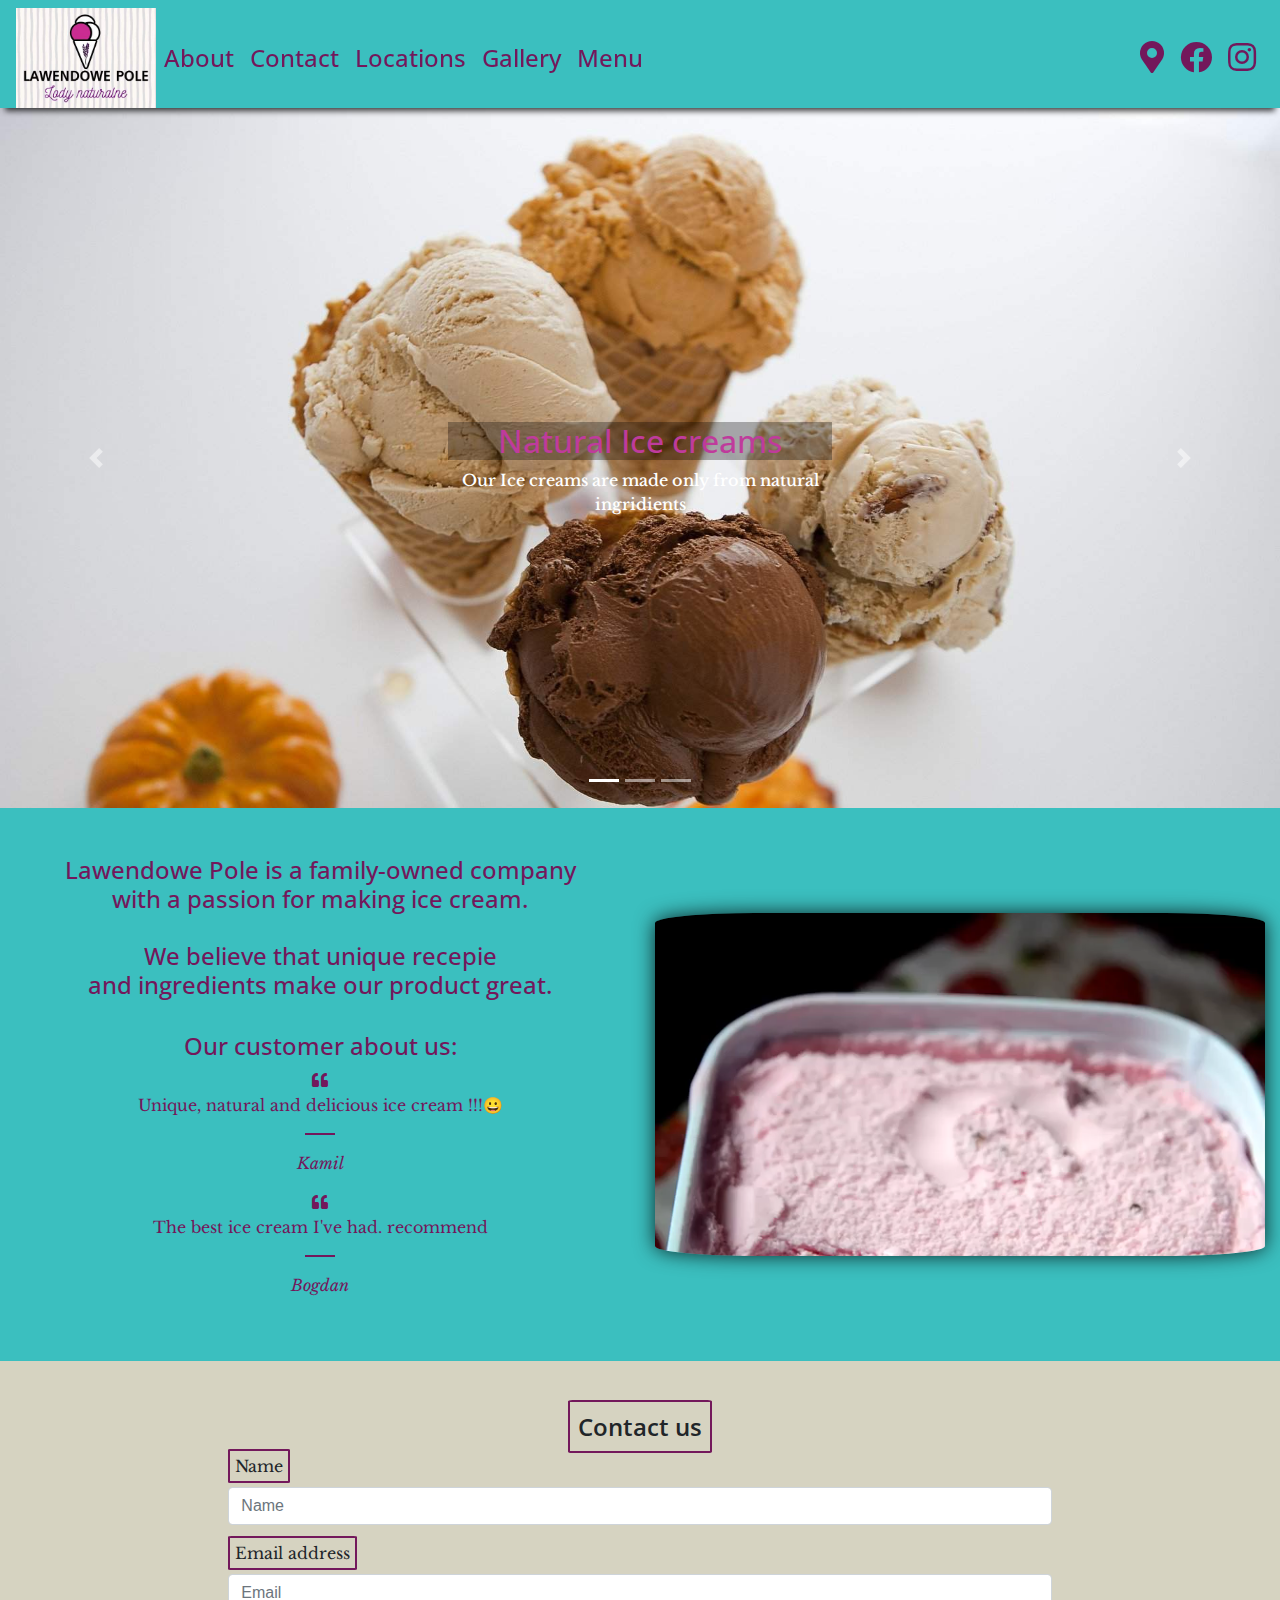
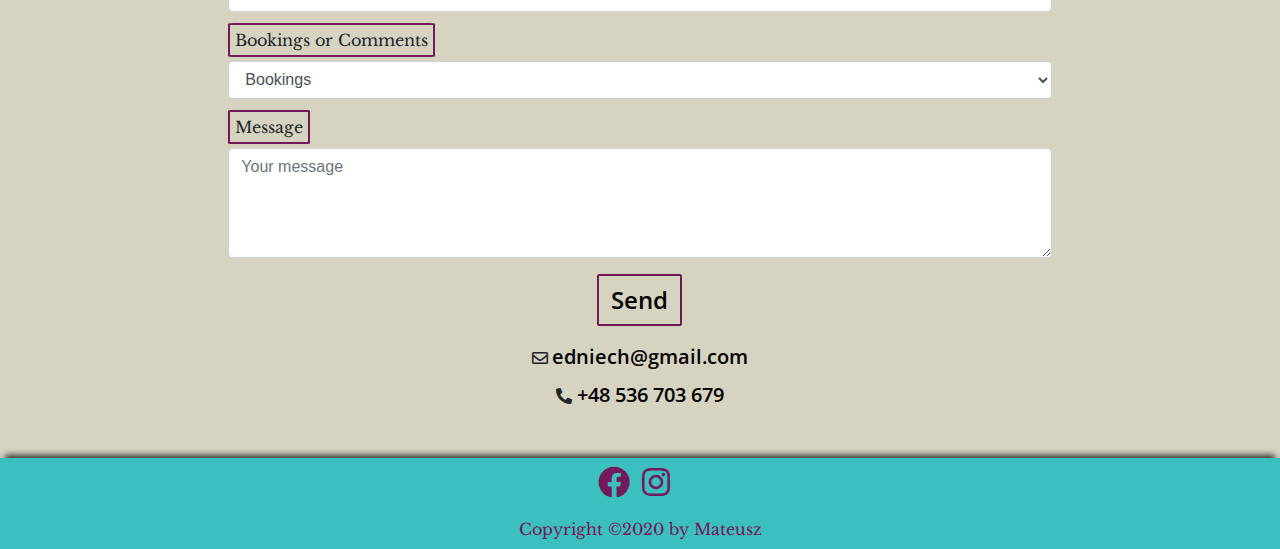
==== index.html @ 6f4d3eb2 "order change for  menu-links in navbar" ====
<!DOCTYPE html>
<html lang="en">

<head>
    <meta charset="UTF-8">
    <meta name="viewport" content="width=device-width, initial-scale=1.0">
    <meta http-equiv="X-UA-Compatible" content="ie=edge">
    <meta name="Description" content="Lawendowe Pole - Ice Creams" />
    <link rel="stylesheet" href="https://cdnjs.cloudflare.com/ajax/libs/twitter-bootstrap/4.5.2/css/bootstrap.min.css">
    <link rel="stylesheet" href="https://cdnjs.cloudflare.com/ajax/libs/font-awesome/5.15.0/css/all.min.css">
    <link rel="stylesheet" href="assets/css/style.css">
    <link rel="apple-touch-icon" sizes="180x180" href="assets/favicon/apple-touch-icon.png">
    <link rel="icon" type="image/png" sizes="32x32" href="assets/favicon/favicon-32x32.png">
    <link rel="icon" type="image/png" sizes="16x16" href="assets/favicon/favicon-16x16.png">
    <link rel="manifest" href="/site.webmanifest">
    <title>Lawendowe Pole - Natural Ice cream</title>
</head>

<body>
    <header>
        <!--Navbar with logo on the left and "hamburger menu" for mobile and tablets.For desktops logo,menu link and social links on the right-->
        <nav class="navbar navbar-expand-lg navbar-dark lp-navbar">
            <img src="assets/images/logo.jpg" alt="logo" id="logo">
            <button class="navbar-toggler" type="button" data-toggle="collapse"
                data-target="#toggler-collapse" aria-expanded="false" aria-label="Toggle navigation">
                <span class="navbar-toggler-icon"></span>
            </button>
            <div class="collapse navbar-collapse" id="toggler-collapse">
                <ul class="navbar-nav menu-links">
                    <li class="nav-item lp-nav-item">
                        <a href="#about" class="nav-link"><span>About</span></a>
                    </li>
                    <li class="nav-item lp-nav-item">
                        <a href="#contactUs" class="nav-link"><span>Contact</span></a>
                    </li>
                    <li class="nav-item lp-nav-item">
                        <a href="locations.html" class="nav-link"><span>Locations</span></a>
                    </li>
                    <li class="nav-item lp-nav-item">
                        <a href="gallery.html" class="nav-link"><span>Gallery</span></a>
                    </li>
                    <li class="nav-item lp-nav-item">
                        <a href="assets/menu/menu.pdf" target="_blank" class="nav-link"><span>Menu</span></a>
                    </li>
                </ul>
            </div>
            <!--social links menu located on the right of navbar-->
            <ul class="navbar-nav ml-auto d-none d-lg-flex lp-social-links">
                <li class="nav-item lp-nav-item">
                    <a href="https://www.google.ie/maps/search/lawendowe+pole+-+lody+naturalne/@50.0837449,19.5366776,14z/data=!3m1!4b1?hl=en&authuser=0"
                        target="_blank" rel="noreferrer" class="nav-link"><i class="fas fa-map-marker-alt"></i></a>
                </li>
                <li class="nav-item lp-nav-item">
                    <a href="https://www.facebook.com/lawendowepole.a" target="_blank" rel="noreferrer"
                        class="nav-link"><i class="fab fa-facebook"></i></a>
                </li>
                <li class="nav-item lp-nav-item">
                    <a href="https://www.instagram.com/lawendowe.pole/" target="_blank" rel="noreferrer"
                        class="nav-link">
                        <i class="fab fa-instagram"></i></a>
                </li>
            </ul>
        </nav>
    </header>
    <!--Image Carousel section-->
    <!--Bootstrap Carousel with catption(from medium screens)-->
    <section>
        <div id="lp-carousel" class="carousel slide" data-ride="carousel">
            <ol class="carousel-indicators">
                <li data-target="#lp-carousel" data-slide-to="0" class="active"></li>
                <li data-target="#lp-carousel" data-slide-to="1"></li>
                <li data-target="#lp-carousel" data-slide-to="2"></li>
            </ol>
            <div class="carousel-inner lp-carousel-view">
                <div class="carousel-item active">
                    <img src="assets/images/icecream4.jpg" class="d-block w-100" alt="Ice Cream 4 flavours">
                    <div class="carousel-caption lp-carusel-caption d-none d-md-block d-md-none">
                        <h2>Natural Ice creams</h2>
                        <p>Our Ice creams are made only from natural ingridients</p>
                    </div>
                </div>
                <div class="carousel-item">
                    <img src="assets/images/coffeelavender.jpg" class="d-block w-100" alt="Coffee">
                    <div class="carousel-caption lp-carusel-caption d-none d-md-block d-md-none">
                        <h2>Coffee</h2>
                        <p>Try our coffee</p>
                    </div>
                </div>
                <div class="carousel-item ">
                    <img src="assets/images/strawberry.jpg" class="d-block w-100" alt="Strawberries">
                    <div class="carousel-caption lp-carusel-caption d-none d-md-block d-md-none">
                        <h2>Selected Fruits</h2>
                        <p>We personaly select the best available fruits</p>
                    </div>
                </div>
                <a href="#lp-carousel" class="carousel-control-prev" role="button" data-slide="prev">
                    <span class="carousel-control-prev-icon" aria-hidden="true"></span>
                    <span class="sr-only">Previous</span>
                </a>
                <a href="#lp-carousel" class="carousel-control-next" role="button" data-slide="next">
                    <span class="carousel-control-next-icon" aria-hidden="true"></span>
                    <span class="sr-only">Next</span>
                </a>
            </div>
        </div>
    </section>

    <!--About section-->
    <!--About text on the left(on larger screens) and muted video as a gif on right, on mobile and tablet About text first and under the text muted video-->
    <section>
        <div id="about" class="container-fluid lp-about-container py-5">
            <div class="row text-center">
                <div class="col-lg-6 text-center lp-about">
                    <h4>Lawendowe Pole is a family-owned company <br>with a passion for making ice cream.<br><br>
                        We believe that unique recepie<br> and ingredients make our product great. </h4><br>
                    <h4>Our customer about us:</h4>
                    <i class="fas fa-quote-left"></i>
                    <p>Unique, natural and delicious ice cream !!!😀</p>
                    <hr class="lp-divider">
                    <p><i>Kamil</i></p>

                    <i class="fas fa-quote-left"></i>
                    <p>The best ice cream I've had. recommend</p>
                    <hr class="lp-divider">
                    <p><i>Bogdan</i></p>
                    
                </div>
                <div class="col-lg-6 d-flex align-items-center justify-content-center w-100">
                    <div class="d-flex flex-column ">
                        <video class="text align-self-center lp-video w-100" autoplay loop muted inline>
                            <source src="assets/video/IcecreamV.mp4" type="video/mp4">
                            <source src="assets/video/IcecreamV.webm" type="video/webm"> 
                            <img src="assets/images/makingicecream.jpg" alt="Making an ice cream">
                        </video>
                    </div>
                </div>
            </div>
        </div>
    </section>

    <!--Contact Us section-->
    <!--Contact form with to fill in addition email and telephone link at the bottom -->
    <section>
        <div id="contactUs" class="container-fluid lp-contact py-5">
            <div class="row justify-content-center">
                <div class="col col-md-10 col-lg-8">
                    <form class="lp-form">
                        <fieldset class="lp-form">
                            <legend><span>Contact us</span></legend>
                            <div class="form-group lp-group">
                                <label for="full_name"><span>Name</span></label>
                                <input type="text" class="form-control" id="full_name" placeholder="Name" required>
                            </div>
                            <div class="form-group lp-group">
                                <label for="email"><span>Email address</span></label>
                                <input type="email" class="form-control" id="email" placeholder="Email" required>
                            </div>
                            <div class="form-group lp-group">
                                <label for="bookings-comments"><span>Bookings or Comments</span></label>
                                <select value="bookings-comments" id="bookings-comments" class="form-control">
                                    <option value="bookings">Bookings</option>
                                    <option value="comments">Comments</option>
                                </select>
                            </div>
                            <div class="form-group lp-group">
                                <label for="message"><span>Message</span></label>
                                <textarea id="message" type="text" class="form-control" rows="4"
                                    placeholder="Your message" required></textarea>
                            </div>
                            <div class="container ">
                                <div class="row">
                                    <div class="col text-center">
                                        <button class="btn lp-btn ">Send</button>
                                    </div>
                                </div>
                            </div>
                            <div class="row ">
                                <div class="col text-center pt-3 lp-contact-link">
                                    <i class="far fa-envelope"></i>
                                    <a href="mailto:edniech@gmail.com"><span>edniech@gmail.com</span></a>
                                </div>
                            </div>
                            <div class="row ">
                                <div class="col text-center pt-2 lp-contact-link">
                                    <i class="fas fa-phone-alt"></i>
                                    <a href="tel:+48 536 703 679"><span>+48 536 703 679</span></a>
                                </div>
                            </div>
                        </fieldset>
                    </form>
                </div>
            </div>
        </div>

    </section>
    <!--Footer with social links in the midle & copyright-->
    <footer>
        <div class="container-fluid lp-footer pt-2">
            <div class="row">
                <div class="col text-center">
                    <ul class="list-inline lp-social-links">
                        <li class="list-inline-item lp-f-inline-item">
                            <a href="https://www.facebook.com/lawendowepole.a" target="_blank" rel="noreferrer"><i
                                    class="fab fa-facebook"></i></a>
                        </li>
                        <li class="list-inline-item lp-f-inline-item">
                            <a href="https://www.instagram.com/lawendowe.pole/" target="_blank" rel="noreferrer"><i
                                    class="fab fa-instagram"></i></a>
                        </li>
                        <li class="list-inline-item lp-f-inline-item">
                            <a href="https://www.tripadvisor.ie/Restaurant_Review-g2427773-d10751722-Reviews-Lawendowe_Pole_Lody_naturalne-Alwernia_Lesser_Poland_Province_Southern_Poland.html"
                                target="_blank" rel="noreferrer"><i class="fab fa-tripadvisor"></i></a>
                        </li>
                    </ul>
                </div>
            </div>
            <div class="row">
                <div class="col text-center">
                    <p>Copyright &copy;2020 by Mateusz</p>
                </div>
            </div>
        </div>
    </footer>

    <script src="https://cdnjs.cloudflare.com/ajax/libs/jquery/3.5.1/jquery.slim.min.js"></script>
    <script src="https://cdnjs.cloudflare.com/ajax/libs/popper.js/1.16.1/umd/popper.min.js"></script>
    <script src="https://cdnjs.cloudflare.com/ajax/libs/twitter-bootstrap/4.5.2/js/bootstrap.min.js"></script>
</body>

</html>
---- assets/css/style.css ----
@import url('https://fonts.googleapis.com/css2?family=Libre+Baskerville:ital,wght@0,400;0,700;1,400&family=Open+Sans:ital,wght@0,300;0,400;0,600;0,700;0,800;1,300;1,400;1,600;1,700;1,800&display=swap');

/*--------------------------------Header with navbar*/

.lp-navbar {
    background-color: #3bbfbf;
    margin: 0;
    padding-bottom: 0;
    position: relative;
    z-index: 1;
    -moz-box-shadow: 0 8px 6px -5px rgba(0, 0,0,0.75);
    -webkit-box-shadow: 0 8px 6px -5px rgba(0, 0,0,0.75);
    box-shadow: 0 8px 6px -5px rgba(0, 0,0,0.75);
}

.lp-navbar-brand {
    padding: 0;
} 

.lp-nav-item span {
    color: #73185b;
    font-size: 24px;
    font-family: 'Open Sans', 'sans-serif';
    font-weight: 500;
}

.lp-nav-item span:hover {
    color: #d6d3c1;
}

/*--------------------------------social links and logo*/

.lp-social-links i {
    font-size: 2em;
    color:#73185b;
}

.lp-social-links i:hover {
    color: #d6d3c1;
}

#logo {
    width:140px;
    height:100px;
}

/*--------------------------------Image Carousel*/

.lp-carousel-view {
    max-height: 700px;
}

.lp-carusel-caption {
    margin:20%;
}

.lp-carusel-caption h2 {
    font-family: 'Open Sans', 'sans-serif';
    font-weight: 500;
    color: #bf3b9c;
    background-color: rgba(0,0,0,0.3) 
}

.lp-carusel-caption p {
    font-family: 'Libre Baskerville', sans-serif;
    font-weight: 500;
}

/*--------------------------------About*/

.lp-about-container {
    background:#3bbfbf ;
    color:#73185b
}

.lp-about h4 {
    font-family: 'Open Sans',sans-serif;
}
.lp-about p {
    font-family:'Libre Baskerville', sans-serif;
    font-weight: 400;
    
}

.lp-divider {
    width: 30px;
    height: 2px;
    background-color: #73185b;
    border:0;
}

.lp-video {
    -webkit-box-shadow:0 0 20px rgba(0,0,0,0.8);
    -moz-box-shadow:0 0 20px rgba(0,0,0,0.8);
    box-shadow:0 0 20px rgba(0,0,0,0.8);
    top:0;
    bottom:0;
    left:10px;
    right:10px;
    -moz-border-radius:100px / 10px;
    border-radius:100px / 10px;
    
}

/*--------------------------------Contact Us*/

.lp-contact {
    background-color: #d6d3c1;
}

.lp-contact legend {
    text-align: center;    
}

.lp-contact legend span {
    border:2px solid #73185b;
    padding:8px;
    border-radius: 3%;
    font-family: 'Open Sans', sans-serif;
    font-weight: 600;
    font-size: 24px;
}

.lp-group span {
    padding: 5px;
    border:2px solid #73185b;
    border-radius: 3%;
    font-family:'Libre Baskerville', sans-serif;
    font-weight: 400;
}

.lp-btn {
    border:2px solid #73185b;
    color:#000;
    border-radius: 3%;
    font-family:'Open Sans', sans-serif;
    font-weight: 600;
    font-size: 24px;
}

.lp-btn:hover {
    background-color: #73185b;
    color: #fff;
}

.lp-contact-link a {
    color:#000;
    font-family:'Open Sans', sans-serif;
    font-weight: 600;
    font-size: 20px;
}

.lp-contact-link a:hover {
    color: #73185b;
    background-color: transparent;
    text-decoration: none;
}

/*--------------------------------Footer*/

.lp-footer {
    background-color: #3bbfbf;
    box-shadow: 0 -8px 5px -5px rgb(0,0,0,0.75);
    -moz-box-shadow: 0 -8px 6px -5px rgba(0, 0,0,0.75);
    -webkit-box-shadow: 0 -8px 6px -5px rgba(0, 0,0,0.75);
}

.lp-footer p {
    font-family:'Libre Baskerville', sans-serif;
    color: #73185b;
    margin-bottom: 8px; 
}

/*--------------------------------Locations*/

.lp-locations {
    background: #d6d3c1;
}
.lp-locations h2 {    
    font-family:'Open Sans', sans-serif;
    font-weight: 600;
    color: #73185b;
}

.lp-locations h3,h4{
    font-family:'Libre Baskerville', sans-serif;
    color: #73185b;
}

.lp-facillities-item{
    background-color: #3bbfbf;
}

.lp-facillities-castle {
    background-color: #d6d3c1;
}
.lp-loc-castle {
    background: #3bbfbf;
}

.lp-loc-castle h2 {
    font-family:'Open Sans', sans-serif;
    font-weight: 600;
    color: #73185b;
}

.lp-loc-castle h3,h4 {
    font-family:'Libre Baskerville', sans-serif;
    color: #73185b;
}


.lp-loc-image {
    width:80%;
    height:80%;   
}

.lp-loc-social {
    color:#73185b;
    font-size: 3em;
}

.lp-loc-social:hover {
    color: #bf3b9c;
}

.lp-table {
    margin:0;
}

/*--------------------------------Gallery*/

.lp-gallery {
    background-color:#d6d3c1 ;
}

.lp-gallery span {
    font-family:'Open Sans', sans-serif;
    font-weight: 600;
    color: #73185b;

}
.lp-image {
    margin-bottom:15px;
    padding-left: 7.5px;
    padding-right: 7.5px;
}

.lp-arrow i {
    font-size: 3rem;
    color: #73185b;
}.lp-arrow i:hover {
    color: #bf3b9c;
}
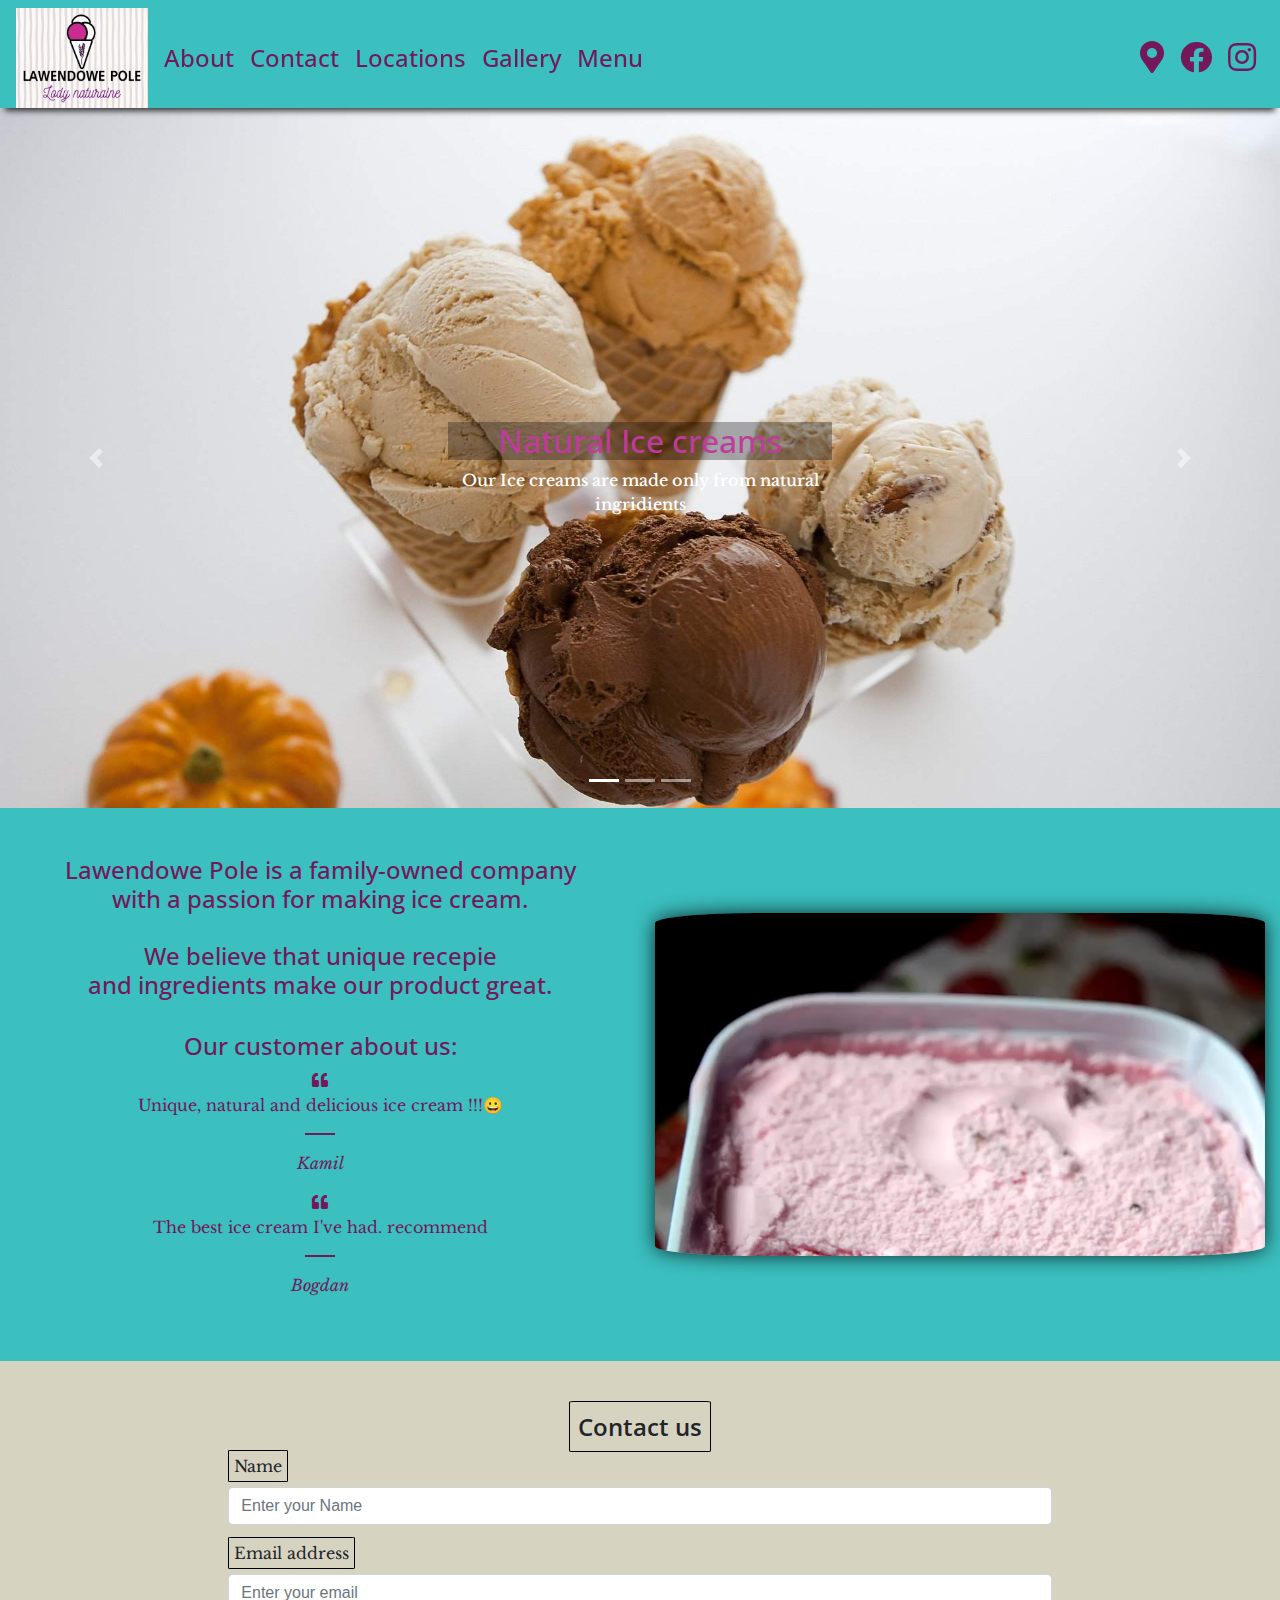
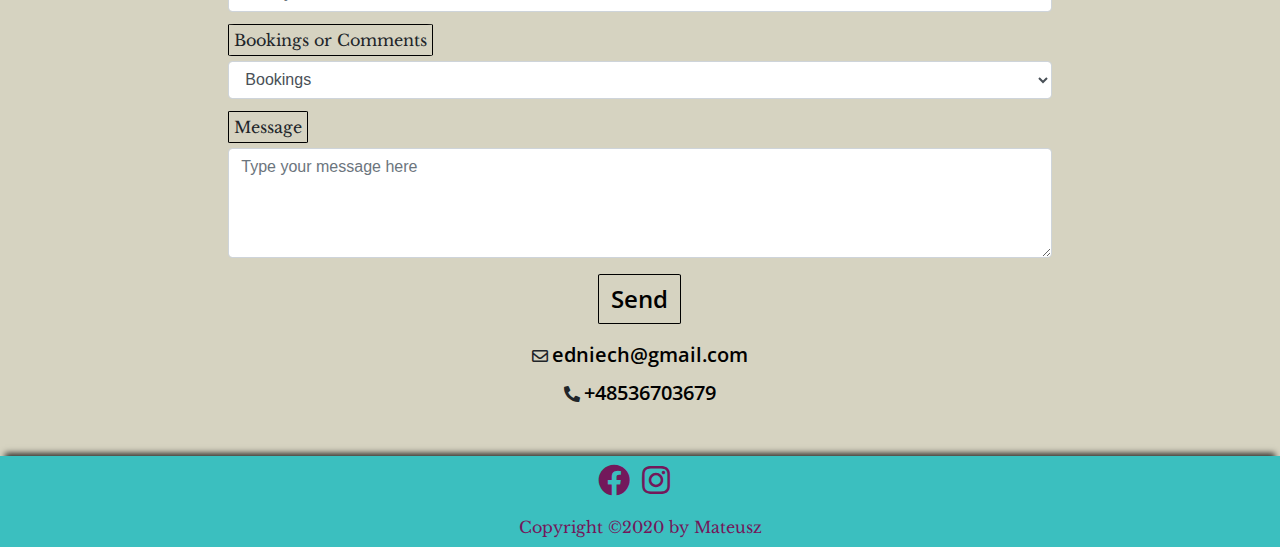
==== commit 9295eb10: "html validation home page-fixed problems" ====
--- a/index.html
+++ b/index.html
@@ -127,7 +127,7 @@
                 </div>
                 <div class="col-lg-6 d-flex align-items-center justify-content-center w-100">
                     <div class="d-flex flex-column ">
-                        <video class="text align-self-center lp-video w-100" autoplay loop muted inline>
+                        <video class="text align-self-center lp-video w-100" autoplay loop muted>
                             <source src="assets/video/IcecreamV.mp4" type="video/mp4">
                             <source src="assets/video/IcecreamV.webm" type="video/webm"> 
                             <img src="assets/images/makingicecream.jpg" alt="Making an ice cream">
@@ -149,23 +149,23 @@
                             <legend><span>Contact us</span></legend>
                             <div class="form-group lp-group">
                                 <label for="full_name"><span>Name</span></label>
-                                <input type="text" class="form-control" id="full_name" placeholder="Name" required>
+                                <input type="text" class="form-control" id="full_name" placeholder="Enter your Name" required>
                             </div>
                             <div class="form-group lp-group">
                                 <label for="email"><span>Email address</span></label>
-                                <input type="email" class="form-control" id="email" placeholder="Email" required>
+                                <input type="email" class="form-control" id="email" placeholder="Enter your email " required>
                             </div>
                             <div class="form-group lp-group">
                                 <label for="bookings-comments"><span>Bookings or Comments</span></label>
-                                <select value="bookings-comments" id="bookings-comments" class="form-control">
+                                <select id="bookings-comments" class="form-control">
                                     <option value="bookings">Bookings</option>
                                     <option value="comments">Comments</option>
                                 </select>
                             </div>
                             <div class="form-group lp-group">
                                 <label for="message"><span>Message</span></label>
-                                <textarea id="message" type="text" class="form-control" rows="4"
-                                    placeholder="Your message" required></textarea>
+                                <textarea id="message" class="form-control" rows="4"
+                                    placeholder="Type your message here" required></textarea>
                             </div>
                             <div class="container ">
                                 <div class="row">
@@ -183,7 +183,7 @@
                             <div class="row ">
                                 <div class="col text-center pt-2 lp-contact-link">
                                     <i class="fas fa-phone-alt"></i>
-                                    <a href="tel:+48 536 703 679"><span>+48 536 703 679</span></a>
+                                    <a href="tel:+48536703679"><span>+48536703679</span></a>
                                 </div>
                             </div>
                         </fieldset>
--- a/assets/css/style.css
+++ b/assets/css/style.css
@@ -42,6 +42,7 @@
 #logo {
     width:140px;
     height:100px;
+    padding-right: 8px;
 }
 
 /*--------------------------------Image Carousel*/
@@ -113,7 +114,7 @@
 }
 
 .lp-contact legend span {
-    border:2px solid #73185b;
+    border:1px solid #000;
     padding:8px;
     border-radius: 3%;
     font-family: 'Open Sans', sans-serif;
@@ -123,14 +124,14 @@
 
 .lp-group span {
     padding: 5px;
-    border:2px solid #73185b;
+    border:1px solid #000;
     border-radius: 3%;
     font-family:'Libre Baskerville', sans-serif;
     font-weight: 400;
 }
 
 .lp-btn {
-    border:2px solid #73185b;
+    border:1px solid #000;
     color:#000;
     border-radius: 3%;
     font-family:'Open Sans', sans-serif;
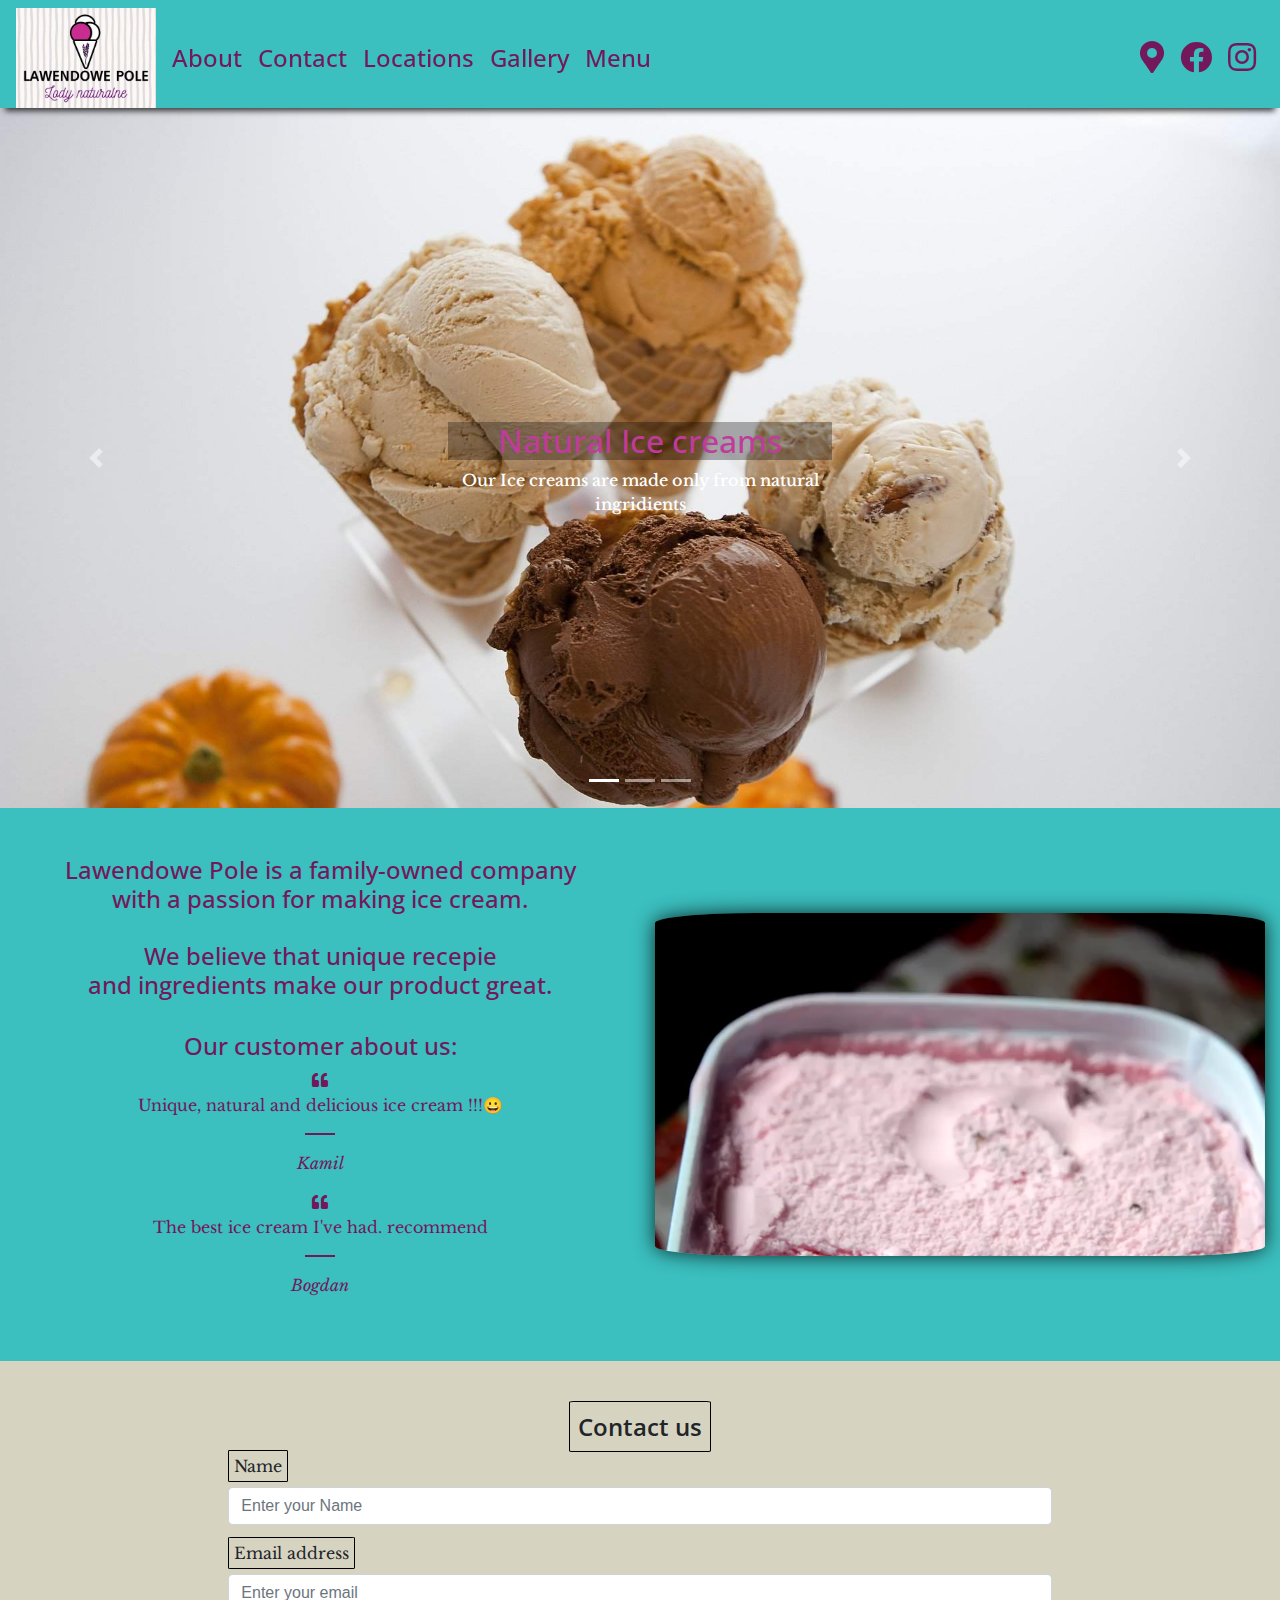
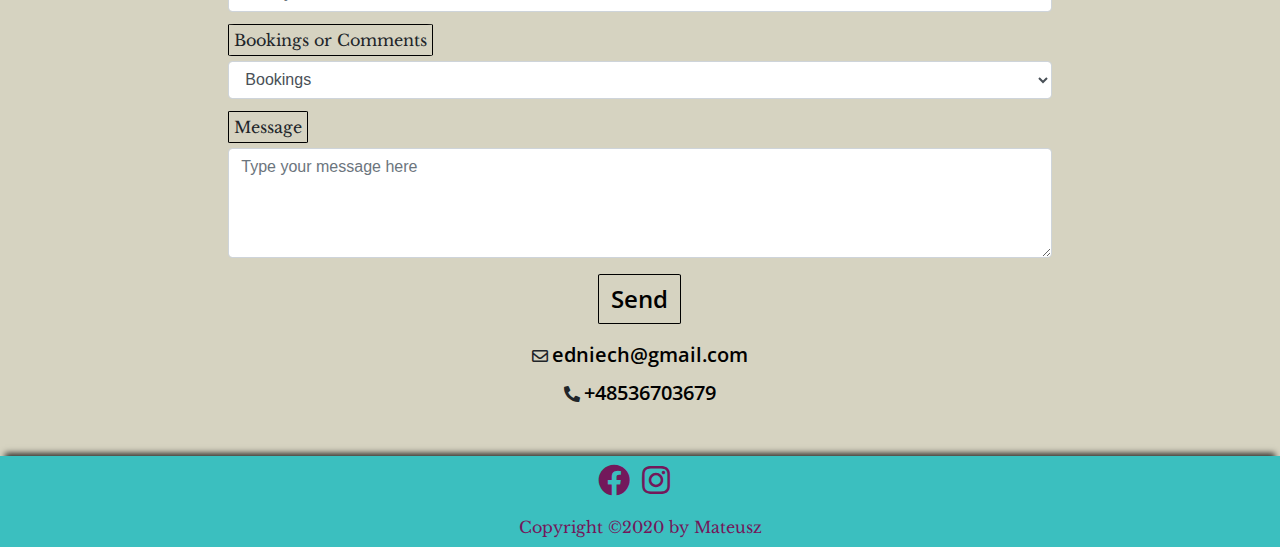
==== commit 5168e982: "channge to navbar-light and add browser testing" ====
--- a/index.html
+++ b/index.html
@@ -19,7 +19,7 @@
 <body>
     <header>
         <!--Navbar with logo on the left and "hamburger menu" for mobile and tablets.For desktops logo,menu link and social links on the right-->
-        <nav class="navbar navbar-expand-lg navbar-dark lp-navbar">
+        <nav class="navbar navbar-expand-lg navbar-light lp-navbar">
             <img src="assets/images/logo.jpg" alt="logo" id="logo">
             <button class="navbar-toggler" type="button" data-toggle="collapse"
                 data-target="#toggler-collapse" aria-expanded="false" aria-label="Toggle navigation">
--- a/assets/css/style.css
+++ b/assets/css/style.css
@@ -42,7 +42,7 @@
 #logo {
     width:140px;
     height:100px;
-    padding-right: 8px;
+    margin-right: 8px;
 }
 
 /*--------------------------------Image Carousel*/
@@ -210,7 +210,6 @@
     color: #73185b;
 }
 
-
 .lp-loc-image {
     width:80%;
     height:80%;   
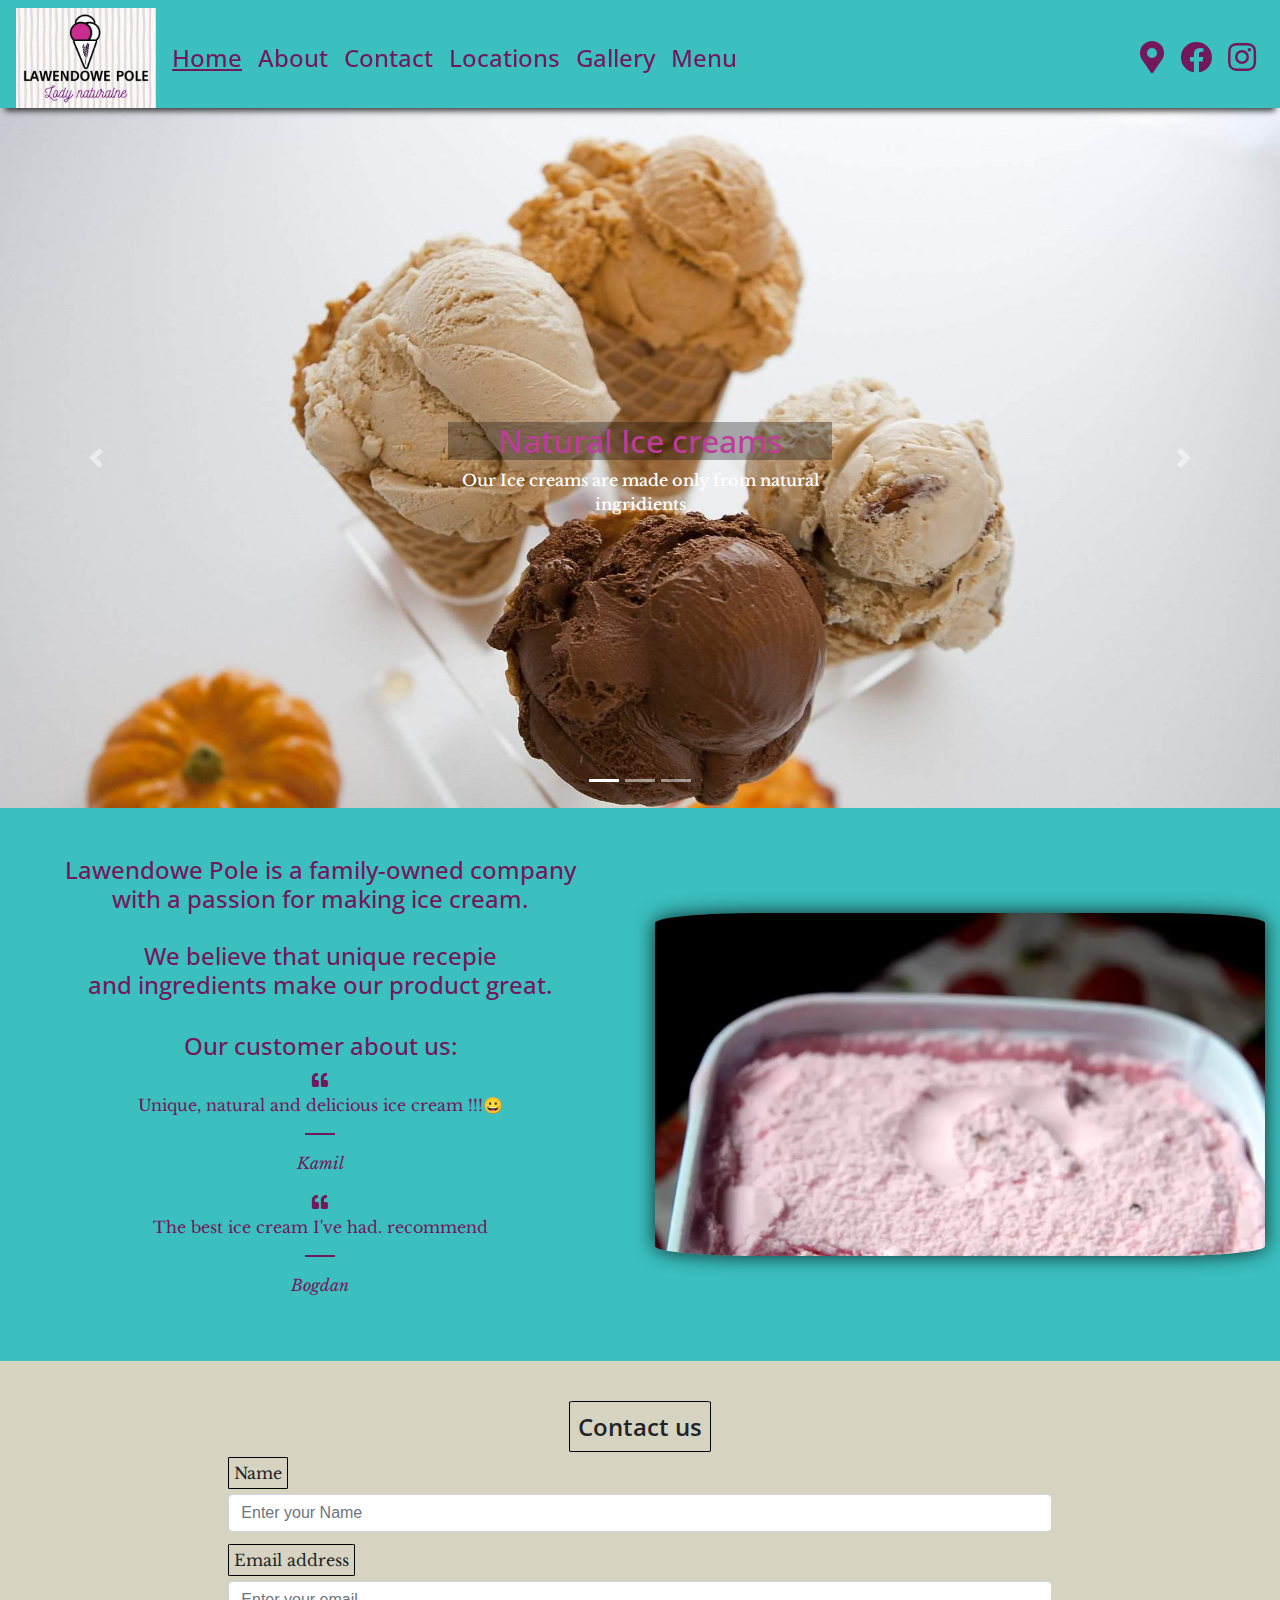
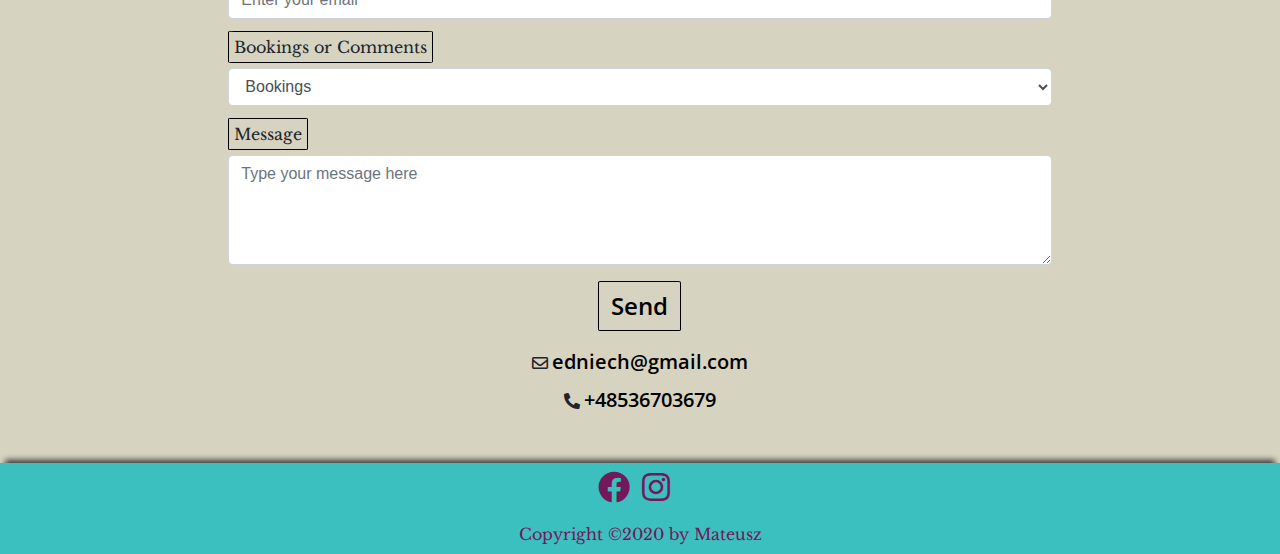
==== commit 1cbb73a9: "add- underlined current page menu links to all pages" ====
--- a/index.html
+++ b/index.html
@@ -27,6 +27,9 @@
             </button>
             <div class="collapse navbar-collapse" id="toggler-collapse">
                 <ul class="navbar-nav menu-links">
+                    <li class="nav-item lp-nav-item">
+                        <a href="index.html" class="nav-link"><span><u>Home</u></span></a>
+                    </li>
                     <li class="nav-item lp-nav-item">
                         <a href="#about" class="nav-link"><span>About</span></a>
                     </li>
--- a/assets/css/style.css
+++ b/assets/css/style.css
@@ -110,7 +110,8 @@
 }
 
 .lp-contact legend {
-    text-align: center;    
+    text-align: center;
+    margin-bottom: 15px;    
 }
 
 .lp-contact legend span {
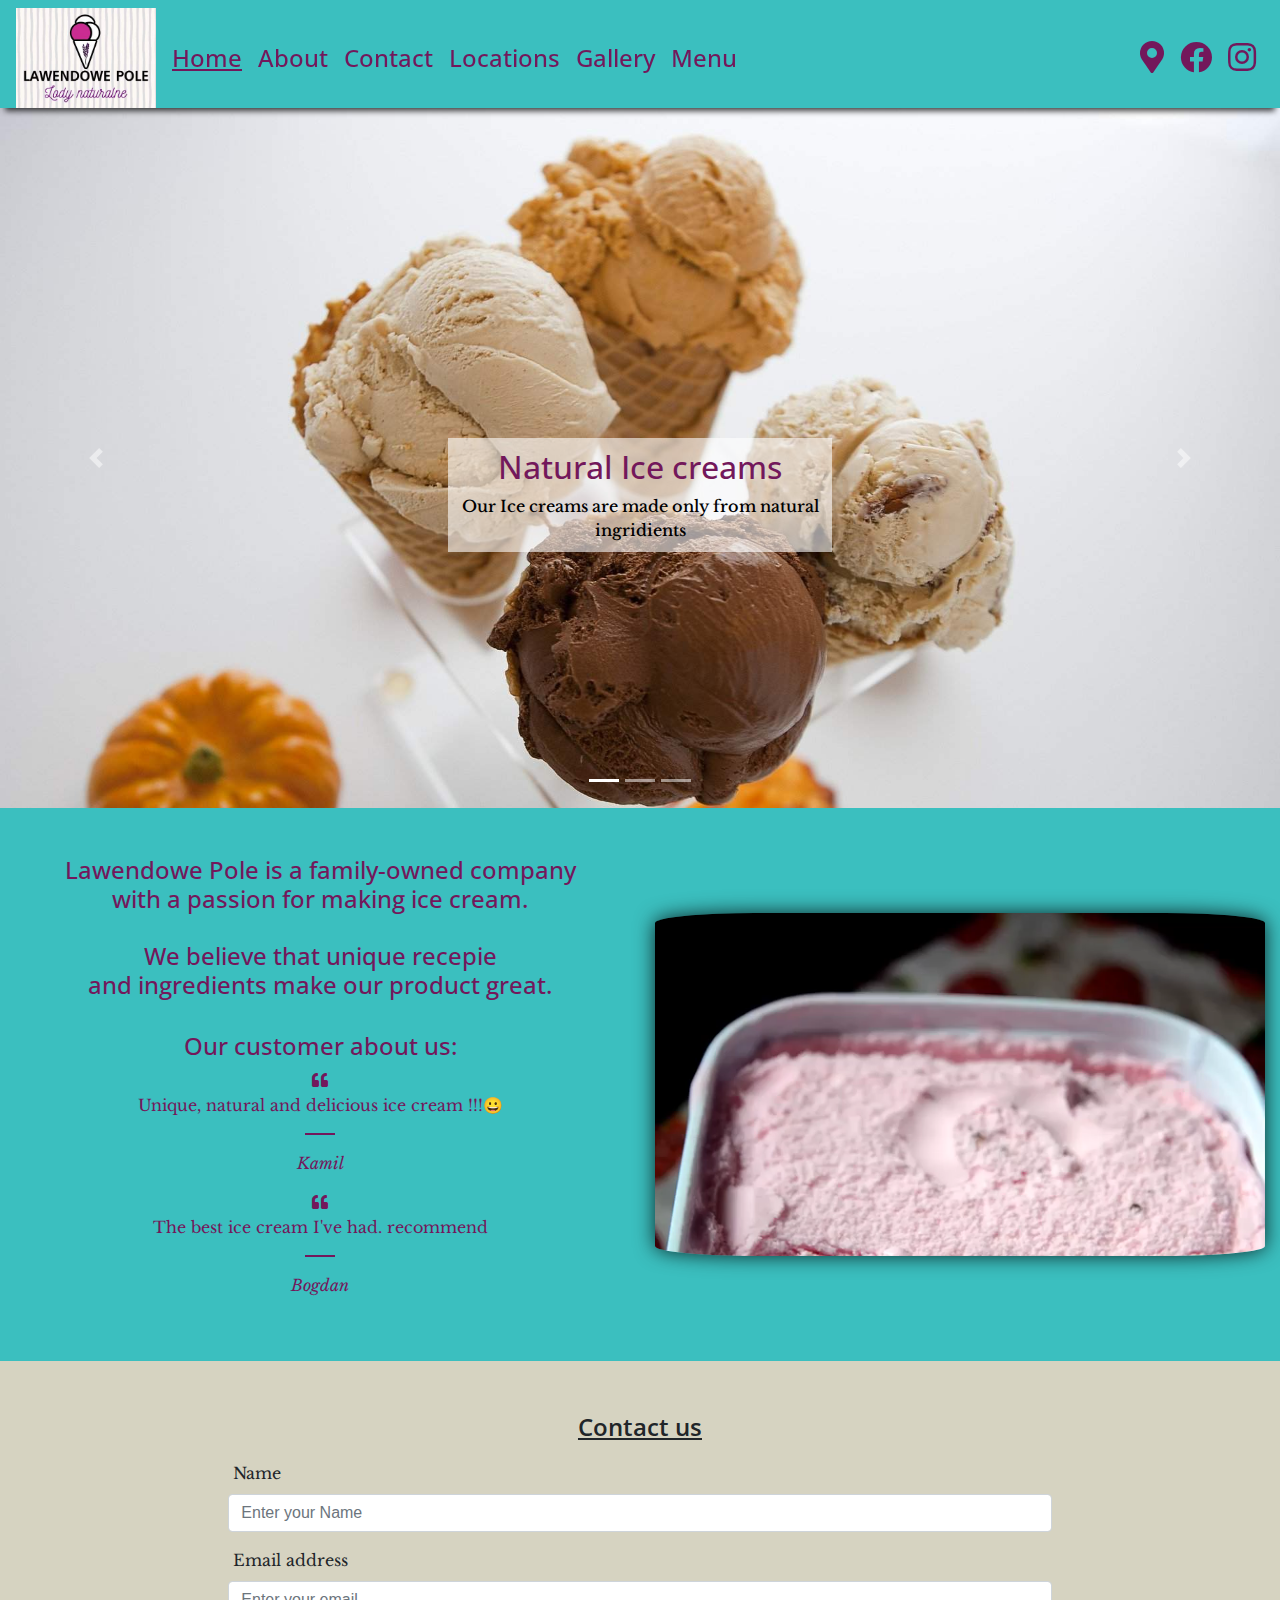
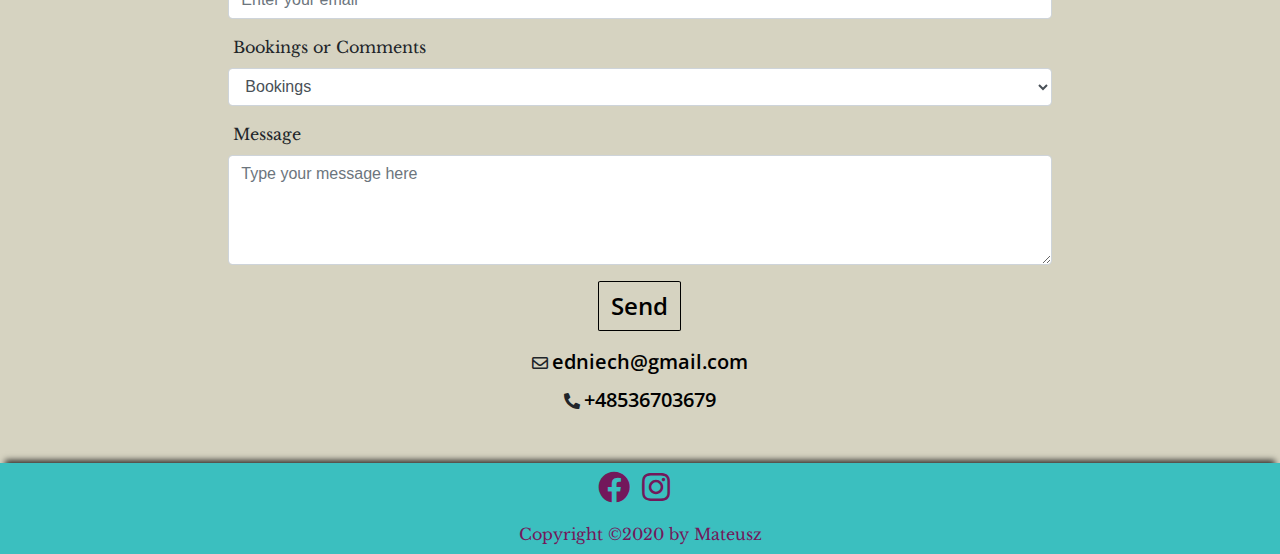
==== commit 007c0fc4: "style legend and group span for contact form" ====
--- a/index.html
+++ b/index.html
@@ -149,7 +149,7 @@
                 <div class="col col-md-10 col-lg-8">
                     <form class="lp-form">
                         <fieldset class="lp-form">
-                            <legend><span>Contact us</span></legend>
+                            <legend><span><u>Contact us</u></span></legend>
                             <div class="form-group lp-group">
                                 <label for="full_name"><span>Name</span></label>
                                 <input type="text" class="form-control" id="full_name" placeholder="Enter your Name" required>
--- a/assets/css/style.css
+++ b/assets/css/style.css
@@ -53,18 +53,22 @@
 
 .lp-carusel-caption {
     margin:20%;
+    padding:5px;
+    background-color: rgba(255, 255, 255, 0.6);
 }
 
 .lp-carusel-caption h2 {
     font-family: 'Open Sans', 'sans-serif';
     font-weight: 500;
-    color: #bf3b9c;
-    background-color: rgba(0,0,0,0.3) 
+    color: #73185b;
+    margin-top: 5px;    
 }
 
 .lp-carusel-caption p {
     font-family: 'Libre Baskerville', sans-serif;
     font-weight: 500;
+    color: #000;
+    margin-bottom: 5px;
 }
 
 /*--------------------------------About*/
@@ -115,9 +119,7 @@
 }
 
 .lp-contact legend span {
-    border:1px solid #000;
-    padding:8px;
-    border-radius: 3%;
+    padding:8px;   
     font-family: 'Open Sans', sans-serif;
     font-weight: 600;
     font-size: 24px;
@@ -125,8 +127,6 @@
 
 .lp-group span {
     padding: 5px;
-    border:1px solid #000;
-    border-radius: 3%;
     font-family:'Libre Baskerville', sans-serif;
     font-weight: 400;
 }
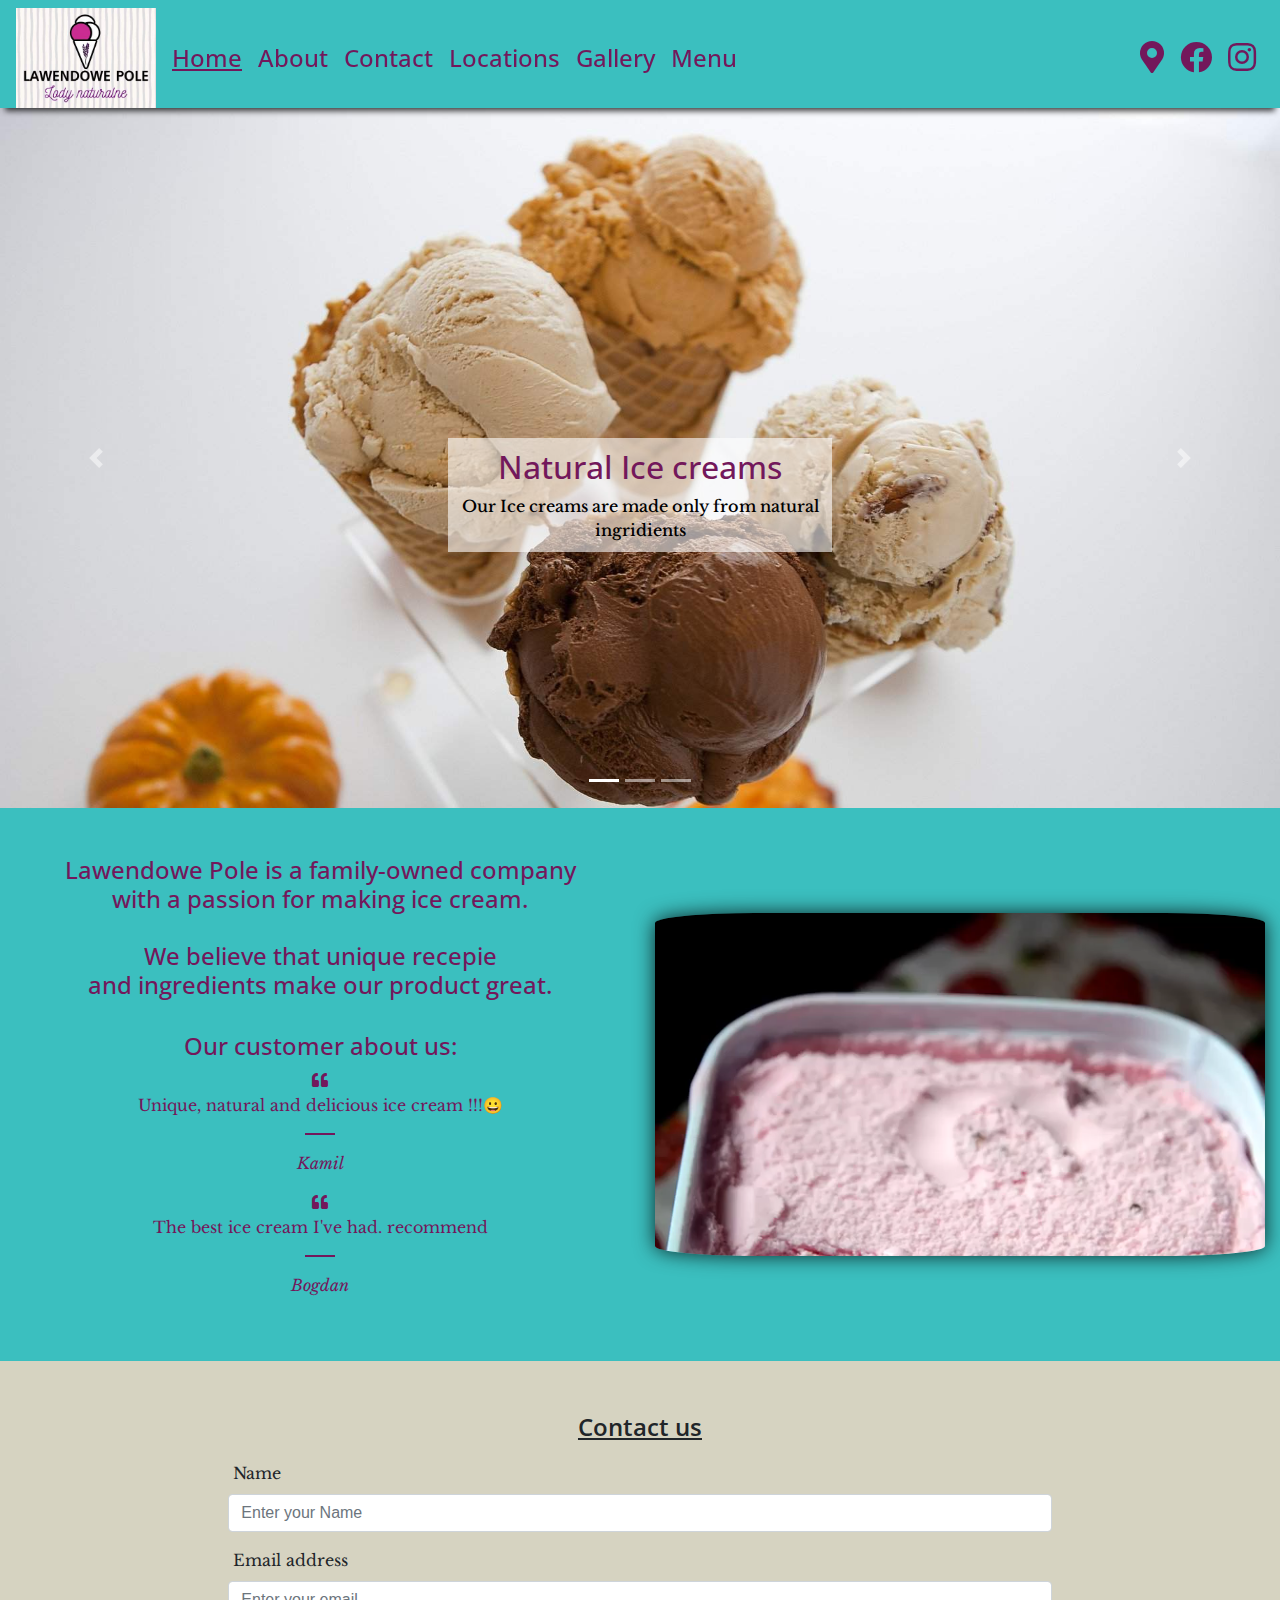
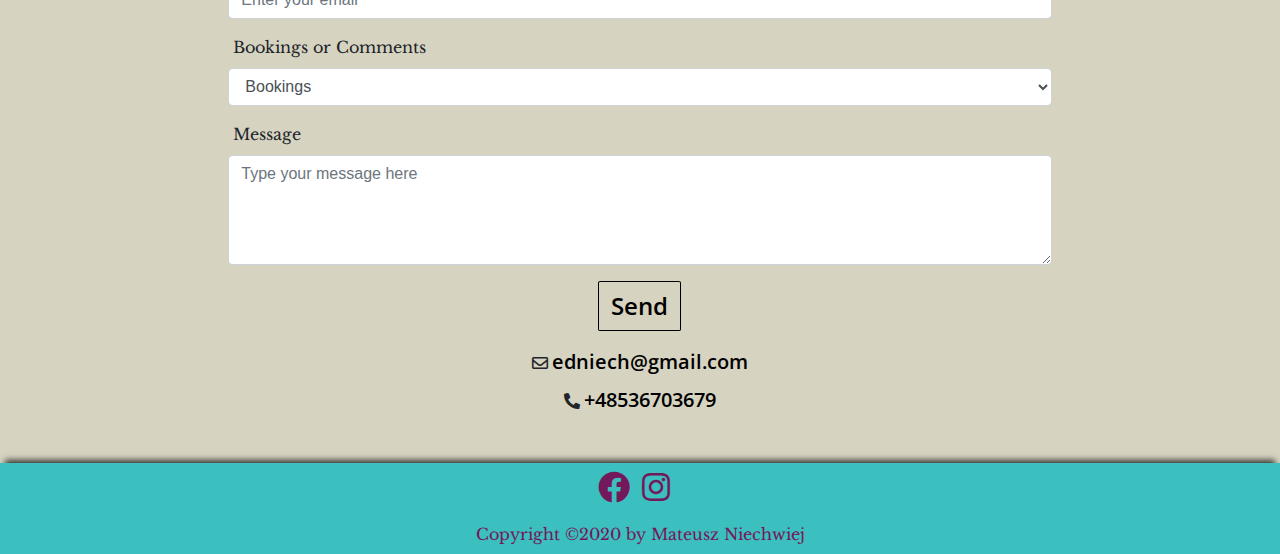
==== commit 0b2d1fb5: "add full name to copy& and change hover efect on 'back to top'" ====
--- a/index.html
+++ b/index.html
@@ -219,7 +219,7 @@
             </div>
             <div class="row">
                 <div class="col text-center">
-                    <p>Copyright &copy;2020 by Mateusz</p>
+                    <p>Copyright &copy;2020 by Mateusz Niechwiej</p>
                 </div>
             </div>
         </div>
--- a/assets/css/style.css
+++ b/assets/css/style.css
@@ -250,6 +250,12 @@
 .lp-arrow i {
     font-size: 3rem;
     color: #73185b;
-}.lp-arrow i:hover {
+}
+
+.lp-arrow i:hover {
     color: #bf3b9c;
-}+}
+
+.lp-btn--back {
+    background-color: #3bbfbf;
+}
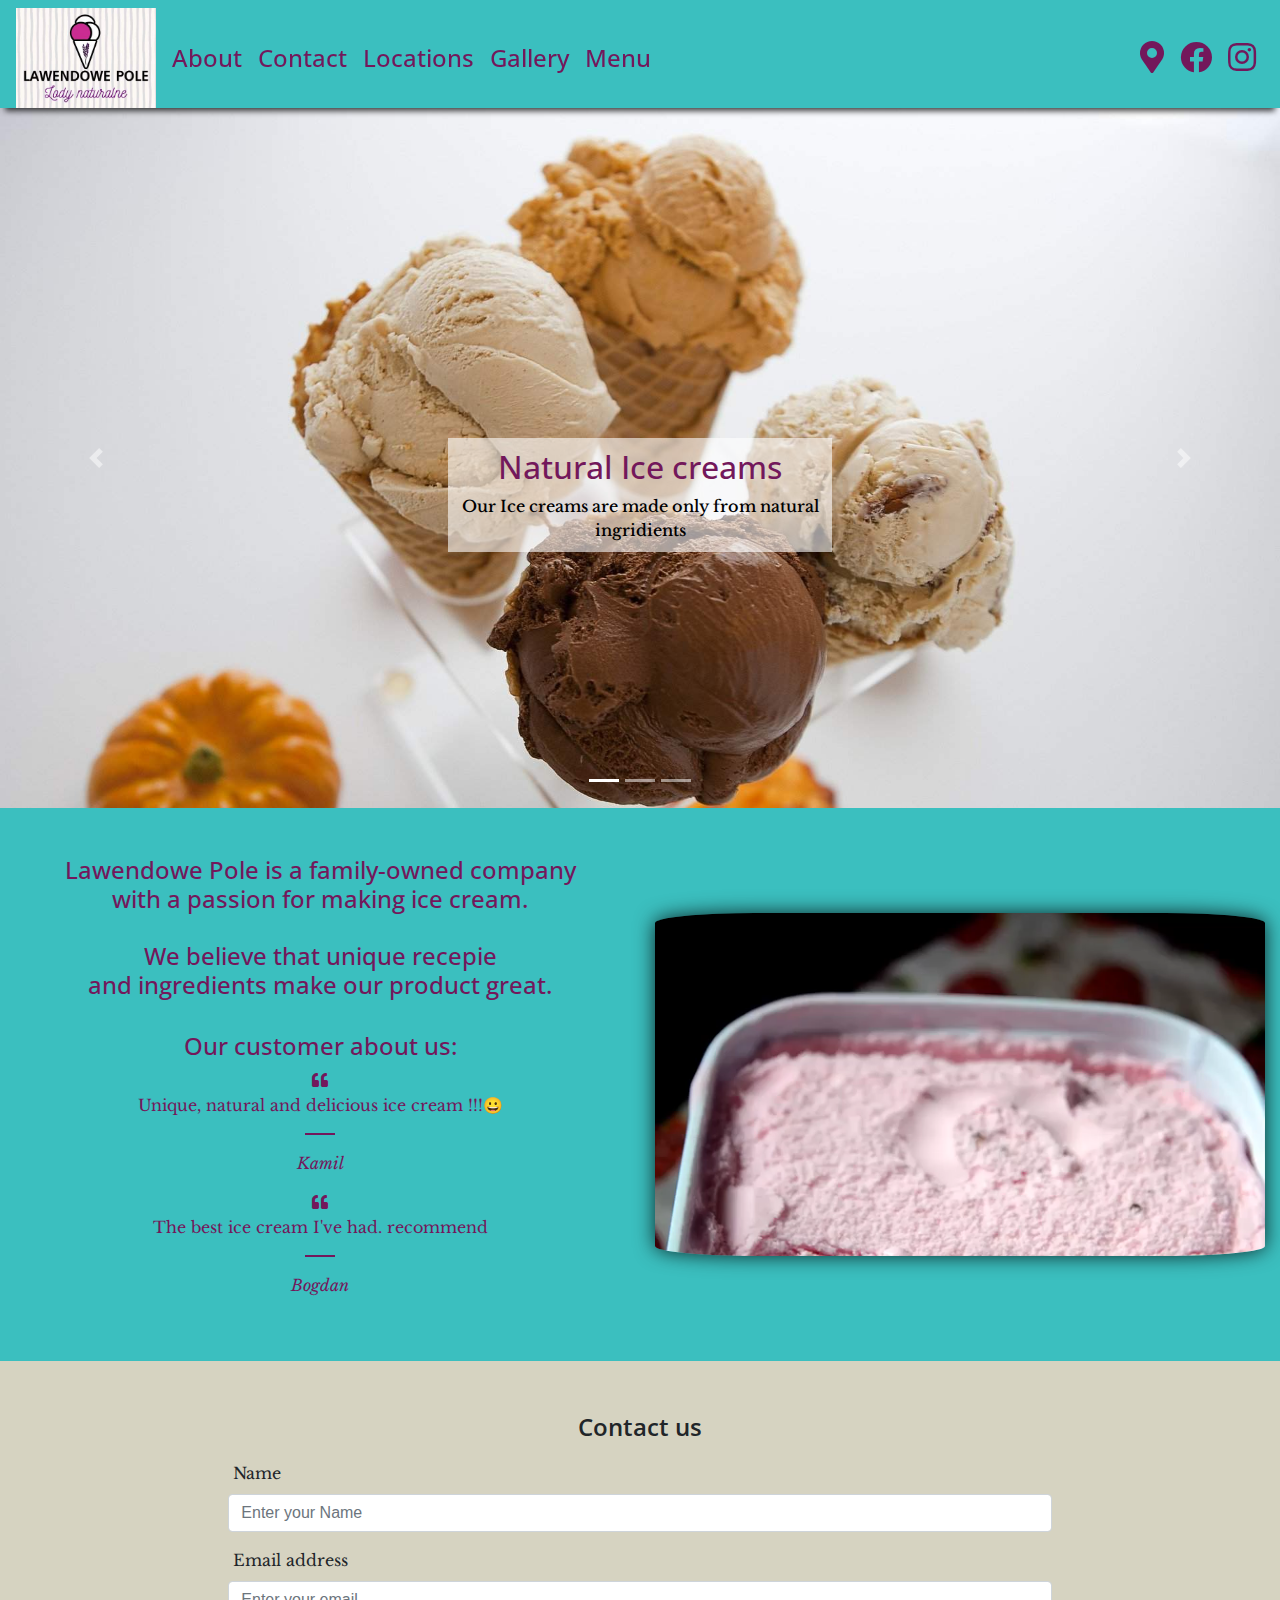
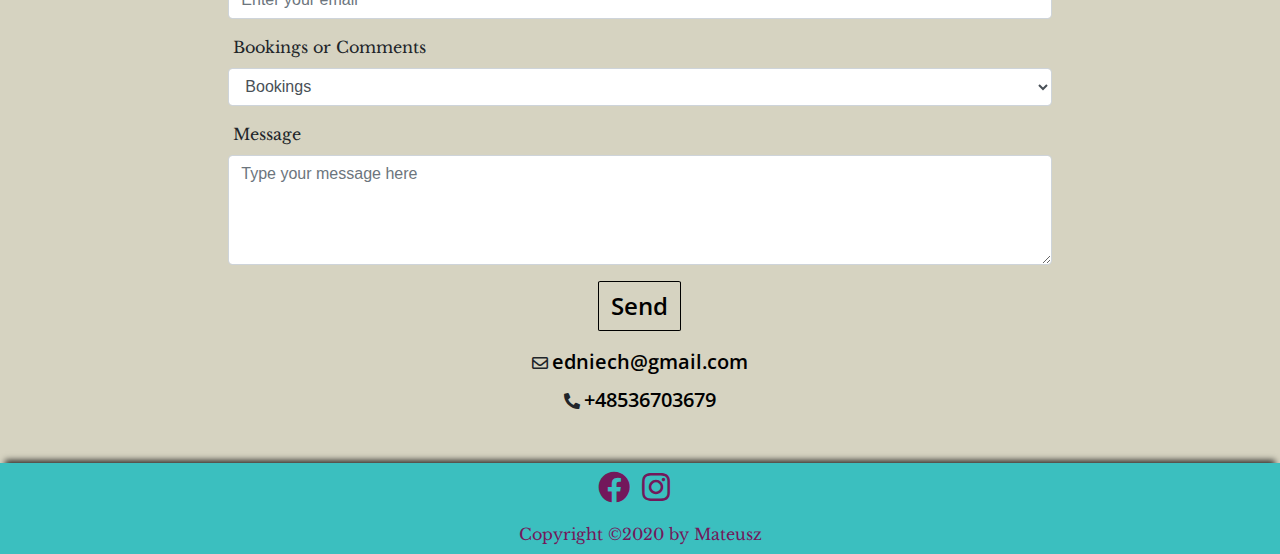
==== commit 2a3d137c: "Update meta to add thumbnail img" ====
--- a/index.html
+++ b/index.html
@@ -6,6 +6,9 @@
     <meta name="viewport" content="width=device-width, initial-scale=1.0">
     <meta http-equiv="X-UA-Compatible" content="ie=edge">
     <meta name="Description" content="Lawendowe Pole - Ice Creams" />
+    <meta name="title" property="og:title" content="Lawendowe Pole" />
+    <meta property="og:type" content="Lawendowe Pole" />
+    <meta name="image" property="og:image" content="https://live.staticflickr.com/65535/51704916359_d92501642a_z.jpg"/>
     <link rel="stylesheet" href="https://cdnjs.cloudflare.com/ajax/libs/twitter-bootstrap/4.5.2/css/bootstrap.min.css">
     <link rel="stylesheet" href="https://cdnjs.cloudflare.com/ajax/libs/font-awesome/5.15.0/css/all.min.css">
     <link rel="stylesheet" href="assets/css/style.css">
@@ -27,9 +30,6 @@
             </button>
             <div class="collapse navbar-collapse" id="toggler-collapse">
                 <ul class="navbar-nav menu-links">
-                    <li class="nav-item lp-nav-item">
-                        <a href="index.html" class="nav-link"><span><u>Home</u></span></a>
-                    </li>
                     <li class="nav-item lp-nav-item">
                         <a href="#about" class="nav-link"><span>About</span></a>
                     </li>
@@ -149,7 +149,7 @@
                 <div class="col col-md-10 col-lg-8">
                     <form class="lp-form">
                         <fieldset class="lp-form">
-                            <legend><span><u>Contact us</u></span></legend>
+                            <legend><span>Contact us</span></legend>
                             <div class="form-group lp-group">
                                 <label for="full_name"><span>Name</span></label>
                                 <input type="text" class="form-control" id="full_name" placeholder="Enter your Name" required>
@@ -219,7 +219,7 @@
             </div>
             <div class="row">
                 <div class="col text-center">
-                    <p>Copyright &copy;2020 by Mateusz Niechwiej</p>
+                    <p>Copyright &copy;2020 by Mateusz</p>
                 </div>
             </div>
         </div>
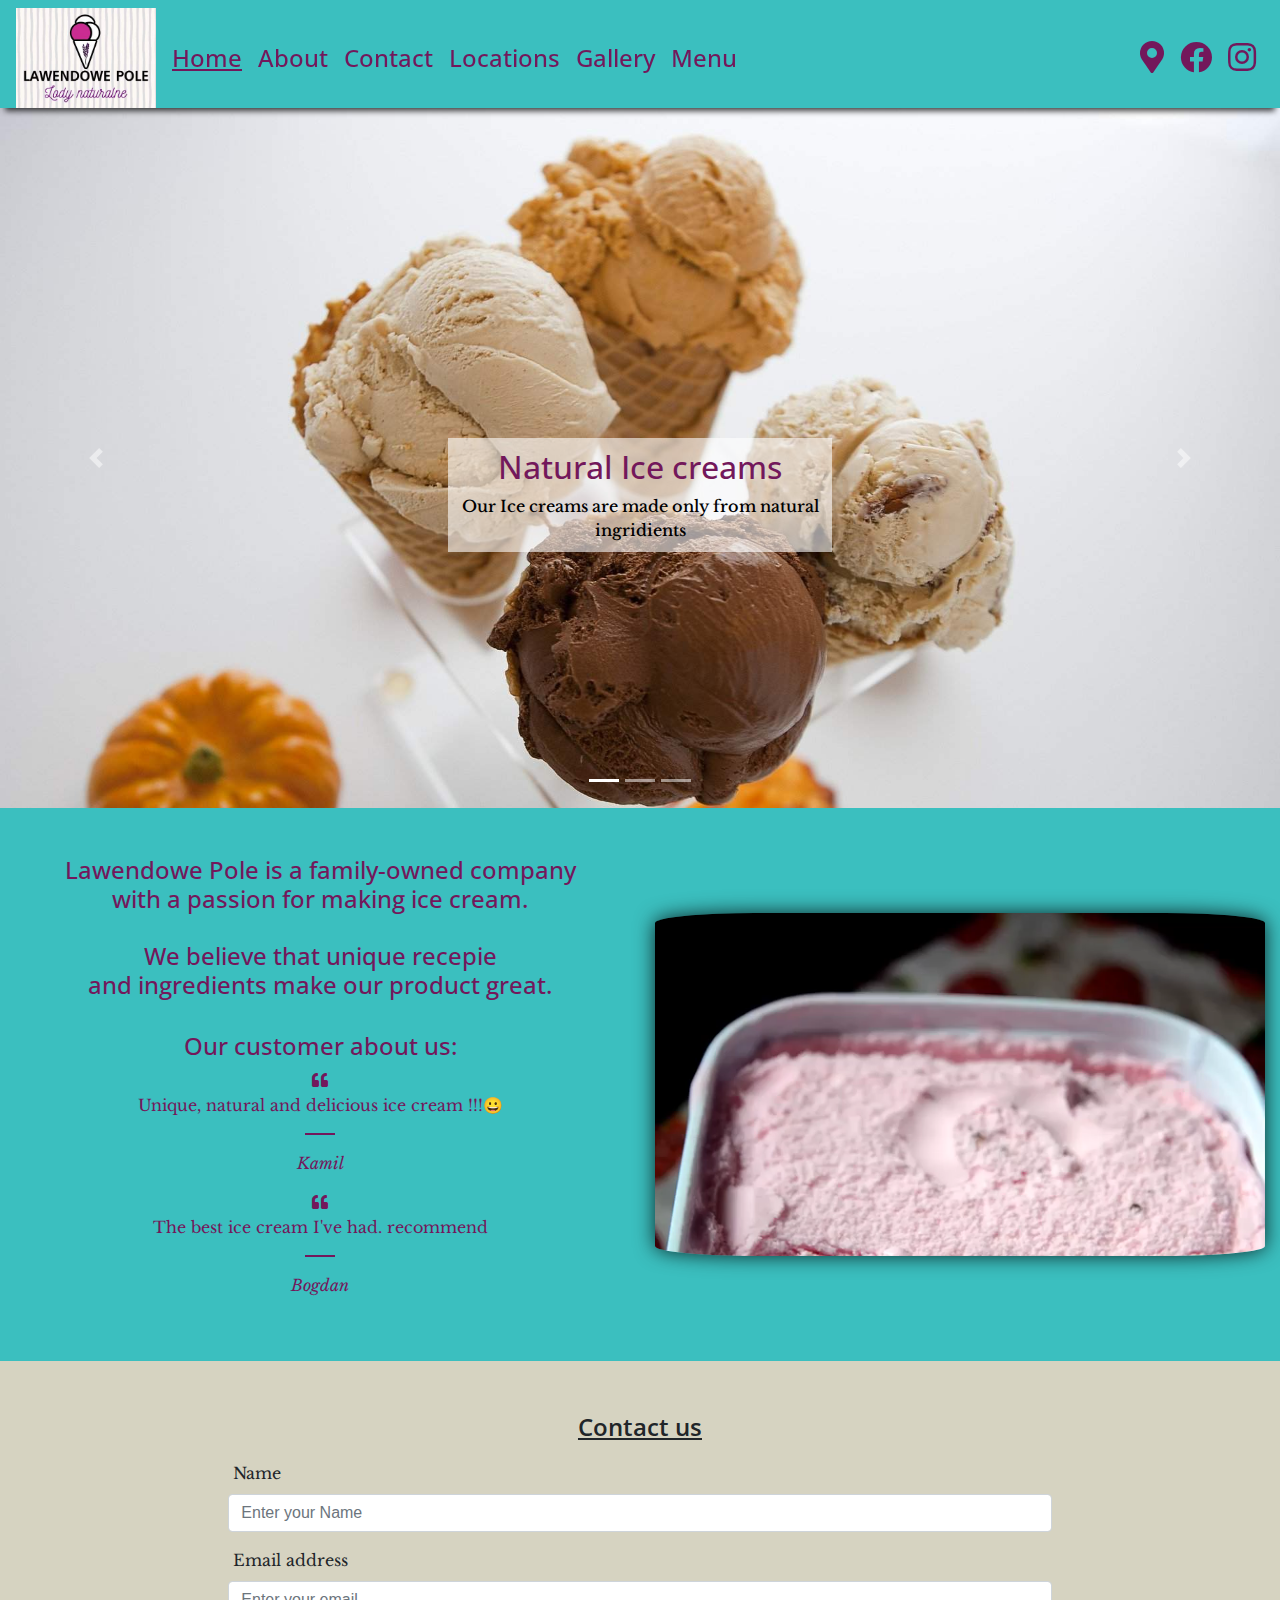
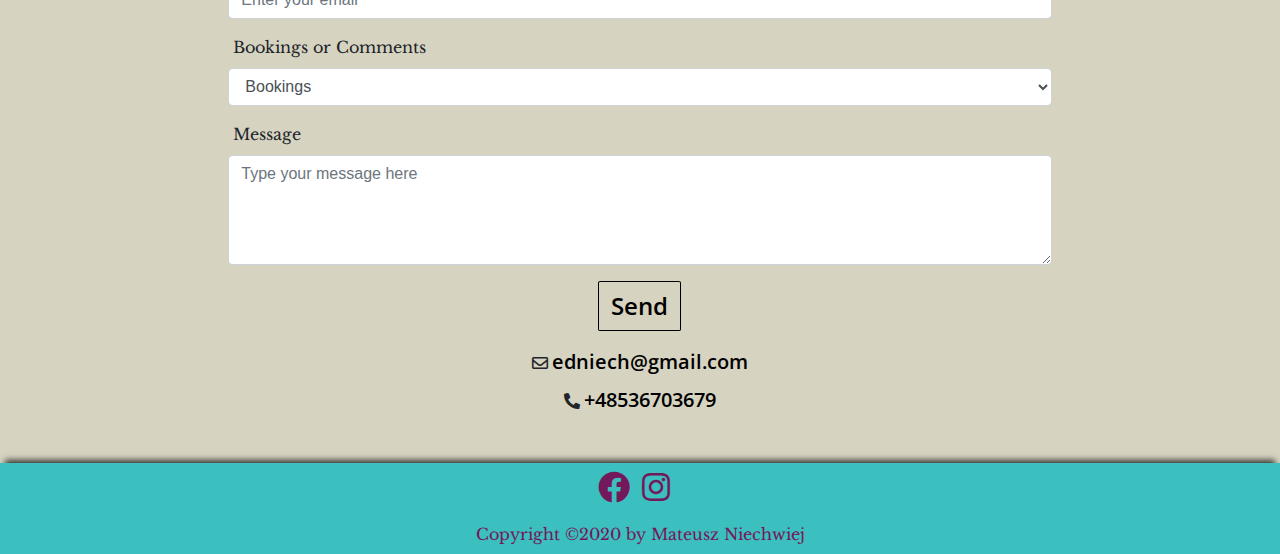
==== commit 862db0bd: "Merge branch 'master' of https://github.com/mateuszniechwiej/Ms-1-LP" ====
--- a/index.html
+++ b/index.html
@@ -30,6 +30,9 @@
             </button>
             <div class="collapse navbar-collapse" id="toggler-collapse">
                 <ul class="navbar-nav menu-links">
+                    <li class="nav-item lp-nav-item">
+                        <a href="index.html" class="nav-link"><span><u>Home</u></span></a>
+                    </li>
                     <li class="nav-item lp-nav-item">
                         <a href="#about" class="nav-link"><span>About</span></a>
                     </li>
@@ -149,7 +152,7 @@
                 <div class="col col-md-10 col-lg-8">
                     <form class="lp-form">
                         <fieldset class="lp-form">
-                            <legend><span>Contact us</span></legend>
+                            <legend><span><u>Contact us</u></span></legend>
                             <div class="form-group lp-group">
                                 <label for="full_name"><span>Name</span></label>
                                 <input type="text" class="form-control" id="full_name" placeholder="Enter your Name" required>
@@ -219,7 +222,7 @@
             </div>
             <div class="row">
                 <div class="col text-center">
-                    <p>Copyright &copy;2020 by Mateusz</p>
+                    <p>Copyright &copy;2020 by Mateusz Niechwiej</p>
                 </div>
             </div>
         </div>
